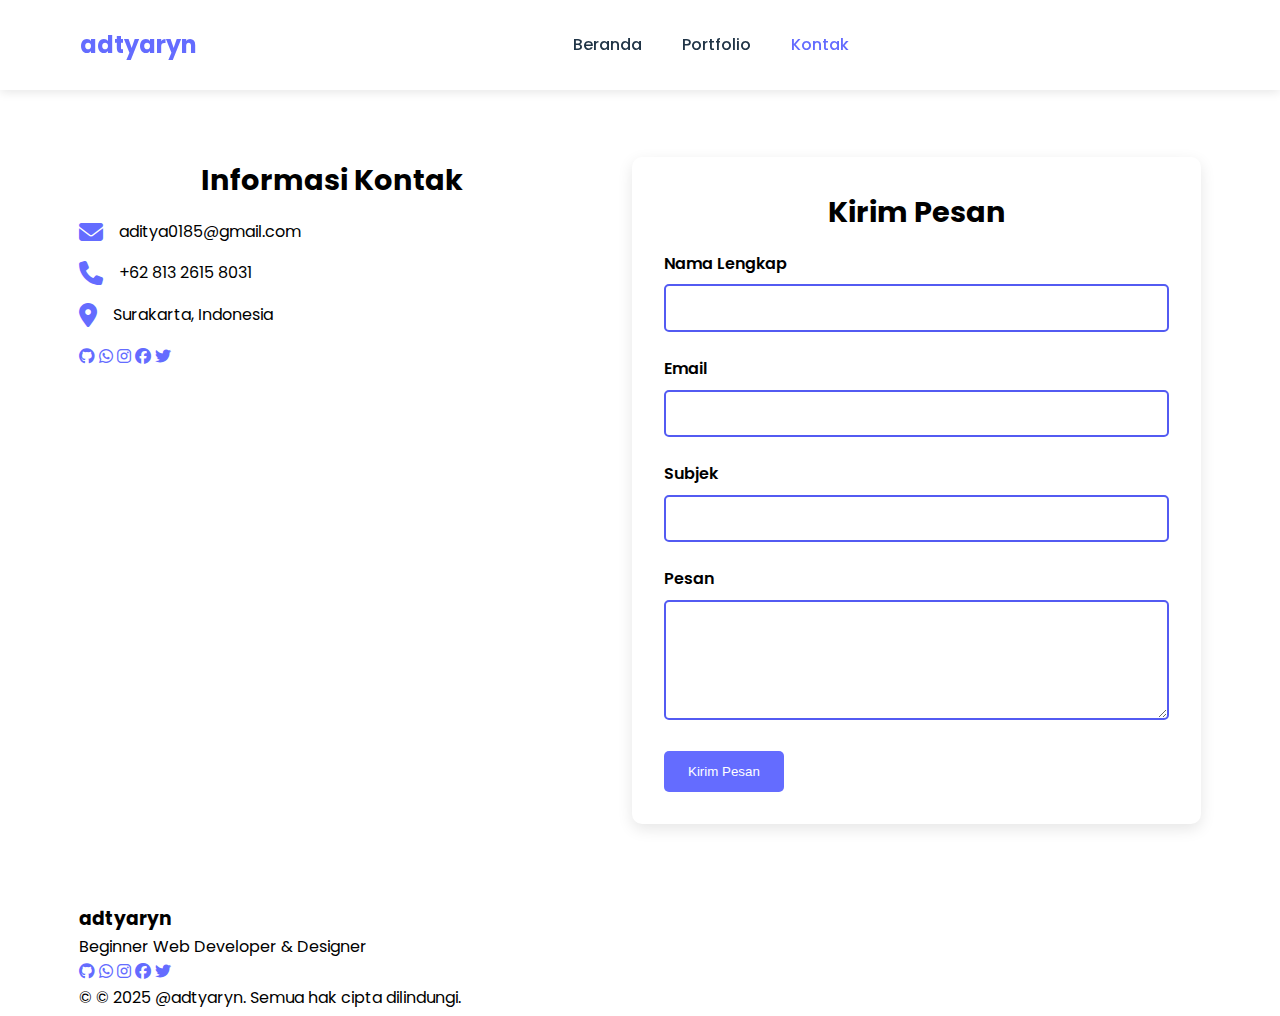
==== contact.html @ ad04e595 "Deploy web" ====
<!DOCTYPE html>
<html lang="id">
<head>
    <meta charset="UTF-8">
    <meta name="viewport" content="width=device-width, initial-scale=1.0">
    <title>Adtyaa Contact Me</title>
    <link rel="stylesheet" href="css/style.css">
    <link rel="stylesheet" href="https://cdnjs.cloudflare.com/ajax/libs/font-awesome/6.4.0/css/all.min.css">
    <link href="https://fonts.googleapis.com/css2?family=Poppins:wght@300;400;500;600;700&display=swap" rel="stylesheet">
</head>
<body>
    <header>
        <div class="container">
            <div class="logo">
                <h1>adtyaryn</h1>
            </div>
            <nav>
                <ul>
                    <li><a href="index.html">Beranda</a></li>
                    <li><a href="portfolio.html">Portfolio</a></li>
                    <li><a href="contact.html" class="active">Kontak</a></li>
                </ul>
            </nav>
            <div>
        </div>
    </header>

    <main>
        <section class="page-header">
            <div class="container">
                <h1>Hubungi Saya</h1>
                <p>Tertarik untuk bekerja sama? Silakan hubungi saya melalui form di bawah ini.</p>
            </div>
        </section>

        <section class="contact">
            <div class="container">
                <div class="contact-container">
                    <div class="contact-info">
                        <h2>Informasi Kontak</h2>
                        <div class="info-item">
                            <i class="fas fa-envelope"></i>
                            <p>aditya0185@gmail.com</p>
                        </div>
                        <div class="info-item">
                            <i class="fas fa-phone"></i>
                            <p>+62 813 2615 8031</p>
                        </div>
                        <div class="info-item">
                            <i class="fas fa-map-marker-alt"></i>
                            <p>Surakarta, Indonesia</p>
                        </div>
                        <div class="social-links">
                            <a href="https://github.com/Aditya150417"><i class="fab fa-github"></i></a>
                            <a href="https://wa.me/6281326158031"><i class="fab fa-whatsapp"></i></a>
                            <a href="https://www.instagram.com/adtyaryn"><i class="fab fa-instagram"></i></a>
                            <a href="https://www.facebook.com/share/121RBHRBtRx/?mibextid=wwXIfr"><i class="fab fa-facebook"></i></a>
                            <a href="https://x.com/adtyaryn?s=21"><i class="fab fa-twitter"></i></a>
                        </div>
                    </div>
                    <div class="contact-form">
                        <h2>Kirim Pesan</h2>
                        <form>
                            <div class="form-group">
                                <label for="name">Nama Lengkap</label>
                                <input type="text" id="name" name="name" required>
                            </div>
                            <div class="form-group">
                                <label for="email">Email</label>
                                <input type="email" id="email" name="email" required>
                            </div>
                            <div class="form-group">
                                <label for="subject">Subjek</label>
                                <input type="text" id="subject" name="subject" required>
                            </div>
                            <div class="form-group">
                                <label for="message">Pesan</label>
                                <textarea id="message" name="message" rows="5" required></textarea>
                            </div>
                            <button type="submit" class="btn btn-primary">Kirim Pesan</button>
                        </form>
                    </div>
                </div>
            </div>
        </section>
    </main>

    <footer>
        <div class="container">
            <div class="footer-content">
                <div class="footer-info">
                    <h3>adtyaryn</h3>
                    <p>Beginner Web Developer & Designer</p>
                </div>
                <div class="social-links">
                    <a href="https://github.com/Aditya150417"><i class="fab fa-github"></i></a>
                    <a href="https://wa.me/6281326158031"><i class="fab fa-whatsapp"></i></a>
                    <a href="https://www.instagram.com/adtyaryn"><i class="fab fa-instagram"></i></a>
                    <a href="https://www.facebook.com/share/121RBHRBtRx/?mibextid=wwXIfr"><i class="fab fa-facebook"></i></a>
                    <a href="https://x.com/adtyaryn?s=21"><i class="fab fa-twitter"></i></a>
                </div>
                <div class="copyright">
                    <p>&copy; © 2025 @adtyaryn. Semua hak cipta dilindungi.</p>
                </div>
            </div>
        </div>
    </footer>

    <script src="js/script.js"></script>
</body>
</html>
---- css/style.css ----
/* Global Styles */
:root {
    --primary-color: #646cff;
    --secondary-color: #535bf2;
    --bg-light: #ffffff;
    --text-light: #213547;
    --bg-dark: #242424;
    --text-dark: rgba(255, 255, 255, 0.87);
    --card-bg-light: #f5f5f5;
    --card-bg-dark: #1a1a1a;
    --transition: all 0.3s ease;
}

* {
    margin: 0;
    padding: 0;
    box-sizing: border-box;
}

html {
    scroll-behavior: smooth;
}

body {
    font-family: 'Poppins', sans-serif;
    line-height: 1.6;
    background-color: white;
    color: black;
    transition: background 0.3s ease, color 0.3s ease;
}

.container {
    width: 90%;
    max-width: 1200px;
    margin: 0 auto;
    padding: 0 15px;
    display: block;
}

img {
    max-width: 100%;
    height: auto;
}

a {
    text-decoration: none;
    color: var(--primary-color);
    transition: var(--transition);
}

a:hover {
    color: var(--secondary-color);
}

ul {
    list-style: none;
}

/* Animations */
@keyframes bounce {
    0% { transform: translateY(0); }
    50% { transform: translateY(-5px); }
    100% { transform: translateY(0); }
}

@keyframes spin {
    0% { transform: translateY(-50%) rotate(0deg); }
    100% { transform: translateY(-50%) rotate(360deg); }
}

@keyframes bounce {
    0%, 20%, 50%, 80%, 100% {
        transform: translateY(0);
    }
    40% {
        transform: translateY(-10px);
    }
    60% {
        transform: translateY(-5px);
    }
}

/* Header */
header {
    background-color: white;
    box-shadow: 0 2px 10px rgba(0, 0, 0, 0.1);
    position: fixed;
    width: 100%;
    top: 0;
    left: 0;
    z-index: 1000;
    transition: var(--transition);
    padding: 10px 0;
}

.dark-theme header {
    background-color: #212121;
    box-shadow: 0 2px 10px rgba(0, 0, 0, 0.3);
}

header .container {
    display: flex;
    justify-content: space-between;
    align-items: center;
    padding: 1rem;
}

.logo h1 {
    font-size: 1.5rem;
    font-weight: 700;
    color: var(--primary-color);
}

nav ul {
    display: flex;
}

nav ul li {
    margin-left: 1.5rem;
}

nav ul li a {
    color: var(--text-light);
    font-weight: 500;
    padding: 0.5rem;
    transition: var(--transition);
}

.dark-theme nav ul li a {
    color: var(--text-dark);
}

nav ul li a:hover,
nav ul li a.active {
    color: var(--primary-color);
}

.dark-mode-toggle {
    cursor: pointer;
    padding: 0.5rem;
    font-size: 1.2rem;
    color: var(--text-light);
}

/* Section Layouts */
section {
    overflow: hidden;
}

.section-title {
    font-size: 2rem;
    text-align: center;
    margin-bottom: 2rem;
    position: relative;
    padding-bottom: 1rem;
}

.section-title::after {
    content: '';
    position: absolute;
    bottom: 0;
    left: 50%;
    transform: translateX(-50%);
    width: 80px;
    height: 4px;
    background-color: var(--primary-color);
}

.section-fullscreen {
    min-height: 100vh;
    display: flex;
    flex-direction: column;
    justify-content: center;
    padding: 80px 0;
    position: relative;
}

/* Alternating Section Colors */
.hero, .hobbies, .portfolio, .contact {
    background-color: var(--bg-light);
    transition: var(--transition);
}

.about, .services {
    background-color: #f8f9fa;
    transition: var(--transition);
}

.dark-theme .about, .dark-theme .services, .dark-theme .hobbies {
    background-color: #1e1e1e;
}

.dark-theme .portfolio, .dark-theme .contact {
    background-color: #1e1e1e;
}

/* Buttons */
.btn {
    display: inline-block;
    padding: 0.8rem 1.5rem;
    border: none;
    border-radius: 5px;
    font-weight: 500;
    cursor: pointer;
    transition: var(--transition);
}

.btn-small {
    padding: 0.5rem 1rem;
    font-size: 0.9rem;
}

.btn-primary {
    background-color: var(--primary-color);
    color: white;
    transition: all 0.3s ease;
    position: relative;
    overflow: hidden;
}

.btn-primary:hover {
    background-color: #3a59e0;
    box-shadow: 0 0 10px rgba(74, 107, 253, 0.6);
    transform: translateY(-2px);
    color: white;
}

.btn-primary:active {
    transform: scale(0.95);
    transition: transform 0.1s ease;
}

.btn-primary::before {
    content: "";
    position: absolute;
    top: 50%;
    left: 50%;
    width: 0;
    height: 0;
    background: rgba(255, 255, 255, 0.3);
    border-radius: 50%;
    transform: translate(-50%, -50%);
    transition: width 0.4s ease-out, height 0.4s ease-out;
}

.btn-primary:hover::before {
    width: 300%;
    height: 300%;
    opacity: 0;
}

.btn-secondary {
    background-color: transparent;
    border: 2px solid var(--primary-color);
    color: var(--primary-color);
}

.btn-secondary:hover {
    background-color: var(--primary-color);
    color: white;
}

/* Profile Circle Image */
.profile-circle {
    width: 300px;
    height: 300px;
    border-radius: 50%;
    overflow: hidden;
    border: 5px solid var(--primary-color);
    box-shadow: 0 5px 15px rgba(0, 0, 0, 0.1);
    margin: 0 auto;
    transition: var(--transition);
}

.profile-circle.large {
    width: 300px;
    height: 300px;
}

.profile-circle img {
    width: 100%;
    height: 100%;
    object-fit: cover;
    transition: var(--transition);
}

.profile-circle:hover {
    transform: scale(1.05);
    box-shadow: 0 10px 25px rgba(0, 0, 0, 0.2);
}

.dark-theme .profile-circle {
    box-shadow: 0 5px 15px rgba(255, 255, 255, 0.1);
}

/* Scroll Indicator */
.scroll-indicator {
    position: absolute;
    bottom: 30px;
    left: 0;
    width: 100%;
    text-align: center;
    animation: bounce 2s infinite;
}

.scroll-indicator a {
    color: var(--primary-color);
    font-size: 1.5rem;
}

.scroll-indicator a:hover {
    color: var(--secondary-color);
}

/* Hero Section */
.hero {
    padding: 5rem 0;
}

.hero-content {
    display: flex;
    align-items: center;
    gap: 2rem;
}

.hero-text {
    flex: 1;
}

.hero-text h2 {
    font-size: 2.5rem;
    margin-bottom: 1rem;
    color: var(--text-light);
}

.dark-theme .hero-text h2 {
    color: var(--text-dark);
}

.hero-text h3 {
    font-size: 1.5rem;
    color: var(--primary-color);
    margin-bottom: 1rem;
}

.hero-text p {
    margin-bottom: 2rem;
    color: var(--secondary-color);
}

.dark-theme .hero-text p {
    color: #adb5bd;
}

.hero-buttons {
    display: flex;
    gap: 1rem;
}

.hero-image {
    flex: 1;
    text-align: center;
    display: flex;
    justify-content: center;
    align-items: center;
}

/* About Section */
.about {
    padding: 5rem 0;
}

.about-content {
    display: flex;
    align-items: center;
    gap: 3rem;
}

.about-image {
    flex: 1;
    display: flex;
    justify-content: center;
}

.about-text {
    flex: 2;
}

.about-text p {
    margin-bottom: 1.5rem;
}

.skills-list {
    display: grid;
    grid-template-columns: repeat(2, 1fr);
    gap: 1rem;
    margin-bottom: 1.5rem;
}

.skills-list li {
    display: flex;
    align-items: center;
    gap: 0.5rem;
}

.skills-list li i {
    color: var(--primary-color);
}

.about-buttons {
    display: flex;
    gap: 1rem;
    margin-top: 2rem;
}

/* Services Section */
.services {
    padding: 5rem 0;
}

.services-grid {
    display: grid;
    grid-template-columns: repeat(auto-fit, minmax(300px, 1fr));
    gap: 2rem;
}

.service-card {
    background-color: white;
    padding: 2rem;
    border-radius: 10px;
    box-shadow: 0 5px 15px rgba(0, 0, 0, 0.1);
    text-align: center;
    transition: transform 0.3s ease, box-shadow 0.3s ease;
}

.dark-theme .service-card {
    background-color: #2a2a2a;
    box-shadow: 0 5px 15px rgba(0, 0, 0, 0.3);
}

.service-card:hover {
    transform: translateY(-5px);
    box-shadow: 0 10px 25px rgba(0, 0, 0, 0.2);
}

.service-icon {
    font-size: 3rem;
    color: var(--primary-color);
    margin-bottom: 1.5rem;
    transition: transform 0.3s ease, color 0.3s ease;
}

.service-card:hover .service-icon {
    transform: scale(1.2);
    color: var(--success-color);
}

.service-card:active .service-icon {
    animation: bounce 0.3s ease;
}

.service-card h3 {
    font-size: 1.5rem;
    margin-bottom: 1rem;
    color: var(--text-light);
}

.dark-theme .service-card h3 {
    color: var(--text-dark);
}

.service-card p {
    color: var(--secondary-color);
}

.dark-theme .service-card p {
    color: #adb5bd;
}

/* Hobbies Section */
.hobbies {
    padding: 5rem 0;
}

.hobbies-grid {
    display: grid;
    grid-template-columns: repeat(auto-fit, minmax(300px, 1fr));
    gap: 2rem;
}

.hobby-card {
    background-color: white;
    padding: 2rem;
    border-radius: 10px;
    box-shadow: 0 5px 15px rgba(0, 0, 0, 0.1);
    text-align: center;
    transition: var(--transition);
}

.dark-theme .hobby-card {
    background-color: #2a2a2a;
    box-shadow: 0 5px 15px rgba(0, 0, 0, 0.3);
}

.hobby-card:hover {
    transform: translateY(-10px);
    box-shadow: 0 10px 25px rgba(0, 0, 0, 0.2);
}

.hobby-icon {
    font-size: 3rem;
    color: var(--primary-color);
    margin-bottom: 1.5rem;
    transition: transform 0.3s ease, color 0.3s ease;
}

.hobby-card:hover .hobby-icon {
    transform: scale(1.2);
    color: var(--success-color);
}

.hobby-card:active .hobby-icon {
    animation: bounce 0.3s ease;
}

.hobby-card h3 {
    font-size: 1.5rem;
    margin-bottom: 1rem;
    color: var(--text-light);
}

.dark-theme .hobby-card h3 {
    color: var(--text-dark);
}

.hobby-card p {
    color: var(--secondary-color);
}

.dark-theme .hobby-card p {
    color: #adb5bd;
}

/* Portfolio Section */
.portfolio {
    padding: 5rem 0;
}

.portfolio-grid {
    display: grid;
    grid-template-columns: repeat(auto-fit, minmax(300px, 1fr));
    gap: 2rem;
}

.portfolio-item {
    background-color: white;
    padding: 2rem;
    border-radius: 10px;
    box-shadow: 0 5px 15px rgba(0, 0, 0, 0.1);
    text-align: center;
    transition: transform 0.3s ease, box-shadow 0.3s ease;
    position: relative;
    overflow: hidden;
}

.dark-theme .portfolio-item {
    background-color: #2a2a2a;
    box-shadow: 0 5px 15px rgba(0, 0, 0, 0.3);
}

.portfolio-item:hover {
    transform: translateY(-5px);
    box-shadow: 0 10px 25px rgba(0, 0, 0, 0.2);
}

.portfolio-item:active {
    animation: bounce 0.3s ease;
}

.portfolio-image {
    position: relative;
    overflow: hidden;
    border-radius: 10px;
}

.portfolio-image img {
    width: 310px;
    height: 200px;
    display: block;
    transition: transform 0.3s ease;
    border-radius: 10px;
}

.portfolio-item:hover .portfolio-image img {
    transform: scale(1.1);
}

.overlay {
    position: absolute;
    top: 0;
    left: 0;
    width: 100%;
    height: 100%;
    background: rgba(0, 0, 0, 0.4);
    display: flex;
    justify-content: center;
    align-items: center;
    transition: transform 0.3s ease, background 0.3s ease;
}

.portfolio-item:hover .overlay {
    opacity: 1;
}

.overlay-content {
    text-align: center;
    color: white;
    transform: scale(1);
    transition: transform 0.3s ease;
}

.portfolio-item.clicked .overlay {
    background: rgba(0, 0, 0, 0.9);
    transform: scale(1.05);
}

.portfolio-item.clicked .overlay-content {
    transform: scale(1.1);
}

/* Contact Section */
.contact {
    padding: 5rem 0;
}

.contact-container {
    display: flex;
    gap: 3rem;
    align-items: flex-start;
    flex-wrap: wrap;
    justify-content: space-between;
}

.contact-info, .contact-form {
    flex: 1;
}

.contact-info h2, .contact-form h2 {
    font-size: 1.8rem;
    margin-bottom: 1rem;
    text-align: center;
}

.info-item {
    display: flex;
    align-items: center;
    gap: 1rem;
    margin-bottom: 1rem;
    transition: transform 0.3s ease;
}

.info-item i {
    font-size: 1.5rem;
    color: var(--primary-color);
    transition: color 0.3s ease, transform 0.3s ease;
}

.info-item:hover {
    transform: scale(1.05);
}

.info-item:hover i {
    color: var(--success-color);
    transform: rotate(10deg);
}

.contact-form {
    background: white;
    padding: 2rem;
    border-radius: 10px;
    box-shadow: 0 5px 15px rgba(0, 0, 0, 0.1);
    transition: transform 0.3s ease;
}

.dark-theme .contact-form {
    background-color: #2a2a2a;
    box-shadow: 0 5px 15px rgba(0, 0, 0, 0.3);
}

.form-group {
    margin-bottom: 1.5rem;
    position: relative;
}

.form-group label {
    display: block;
    font-weight: 600;
    margin-bottom: 0.5rem;
}

input, textarea {
    width: 100%;
    padding: 0.8rem;
    border: 2px solid var(--secondary-color);
    border-radius: 5px;
    font-size: 1rem;
    transition: border-color 0.3s ease, box-shadow 0.3s ease;
}

input:focus, textarea:focus {
    border-color: var(--primary-color);
    box-shadow: 0 0 8px rgba(74, 107, 253, 0.3);
    outline: none;
}

.form-group i {
    position: absolute;
    right: 15px;
    top: 50%;
    transform: translateY(-50%);
    color: var(--secondary-color);
    transition: color 0.3s ease;
}

input:focus + i, textarea:focus + i {
    color: var(--primary-color);
}

.btn-loading {
    position: relative;
    pointer-events: none;
}

.btn-loading::after {
    content: "";
    position: absolute;
    width: 16px;
    height: 16px;
    border: 2px solid white;
    border-top: 2px solid transparent;
    border-radius: 50%;
    animation: spin 0.6s linear infinite;
    right: 15px;
    top: 50%;
    transform: translateY(-50%);
}

/* Responsive Design */
@media (max-height: 800px) {
    .section-fullscreen {
        padding: 60px 0;
    }
    
    .scroll-indicator {
        bottom: 20px;
    }
}

@media (max-width: 992px) {
    .container {
        width: 95%;
    }
    
    .hero-content,
    .about-content,
    .contact-container {
        flex-direction: column;
    }
    
    .hero-text,
    .hero-image,
    .about-image,
    .about-text,
    .contact-info,
    .contact-form {
        width: 100%;
    }
    
    .hero-image {
        margin-top: 2rem;
    }
    
    .skills-list {
        grid-template-columns: 1fr;
    }
}

@media (max-width: 768px) {
    .section-fullscreen {
        padding: 80px 0 60px;
    }
    
    .hero {
        padding: 3rem 0;
    }
    
    .hero-text h2 {
        font-size: 2rem;
    }
    
    .hero-text h3 {
        font-size: 1.2rem;
    }
    
    .section-title {
        font-size: 1.8rem;
    }
    
    .portfolio-grid,
    .services-grid,
    .hobbies-grid {
        grid-template-columns: 1fr;
    }
    
    .hero-buttons,
    .about-buttons {
        flex-direction: column;
        gap: 1rem;
    }
    
    .btn {
        width: 100%;
        text-align: center;
    }
    
    header .container {
        flex-wrap: wrap;
    }
    
    nav ul {
        margin-top: 1rem;
    }
    
    nav ul li {
        margin-left: 1rem;
    }
    
    .contact-container {
        flex-direction: column;
    }
}

@media (max-width: 576px) {
    .profile-circle {
        width: 200px;
        height: 200px;
    }
    
    .profile-circle.large {
        width: 250px;
        height: 250px;
    }
    
    .hero-text h2 {
        font-size: 1.8rem;
    }
    
    .page-header h1 {
        font-size: 2rem;
    }
}
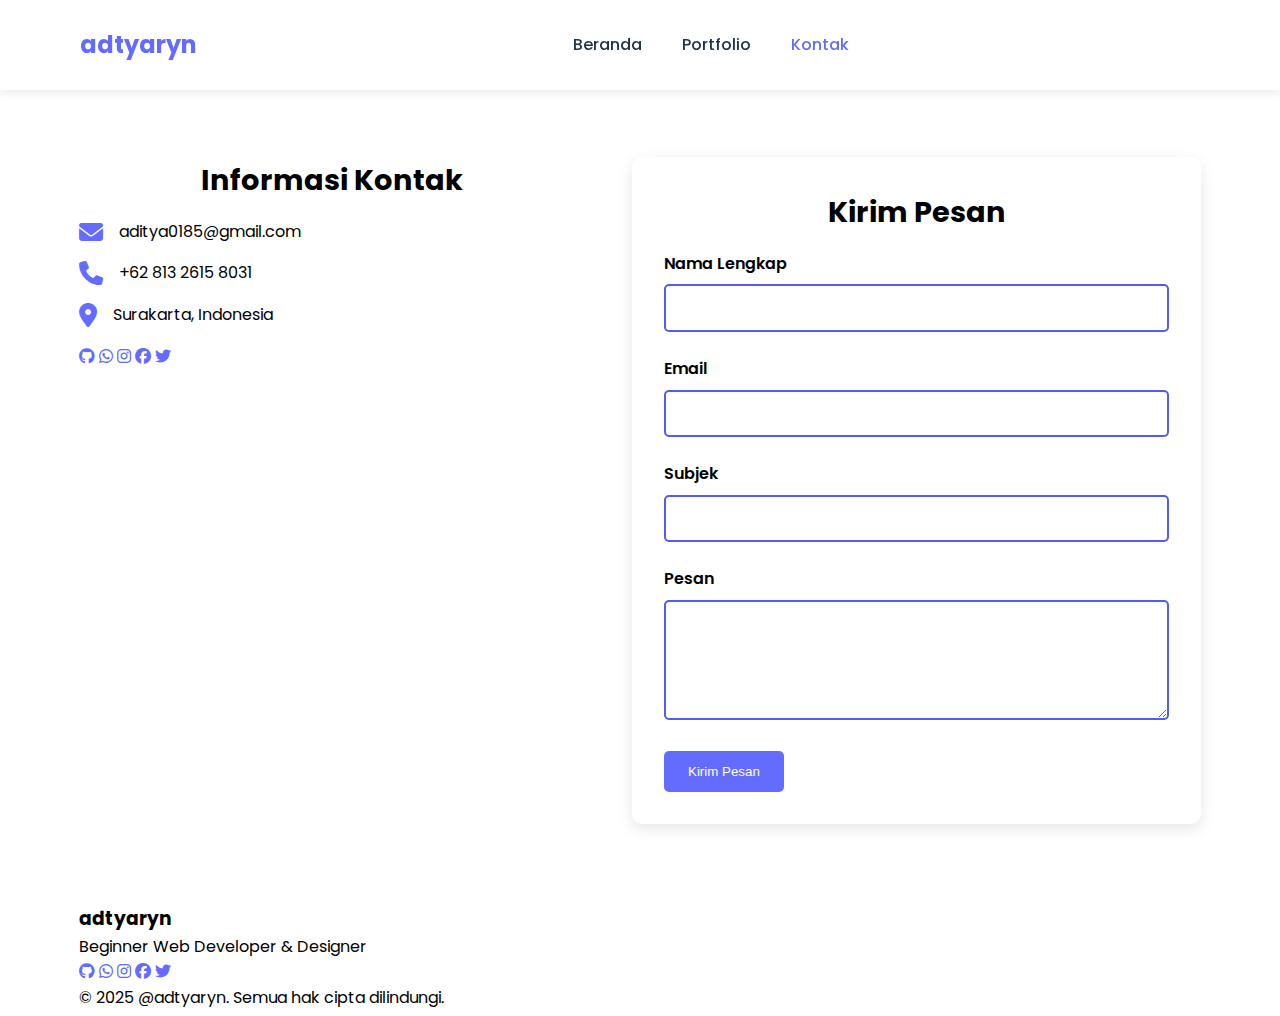
==== commit 4b80496e: "Update contact.html" ====
--- a/contact.html
+++ b/contact.html
@@ -100,12 +100,10 @@
                     <a href="https://x.com/adtyaryn?s=21"><i class="fab fa-twitter"></i></a>
                 </div>
                 <div class="copyright">
-                    <p>&copy; © 2025 @adtyaryn. Semua hak cipta dilindungi.</p>
+                    <p>&copy; 2025 @adtyaryn. Semua hak cipta dilindungi.</p>
                 </div>
             </div>
         </div>
     </footer>
-
-    <script src="js/script.js"></script>
 </body>
-</html>+</html>
